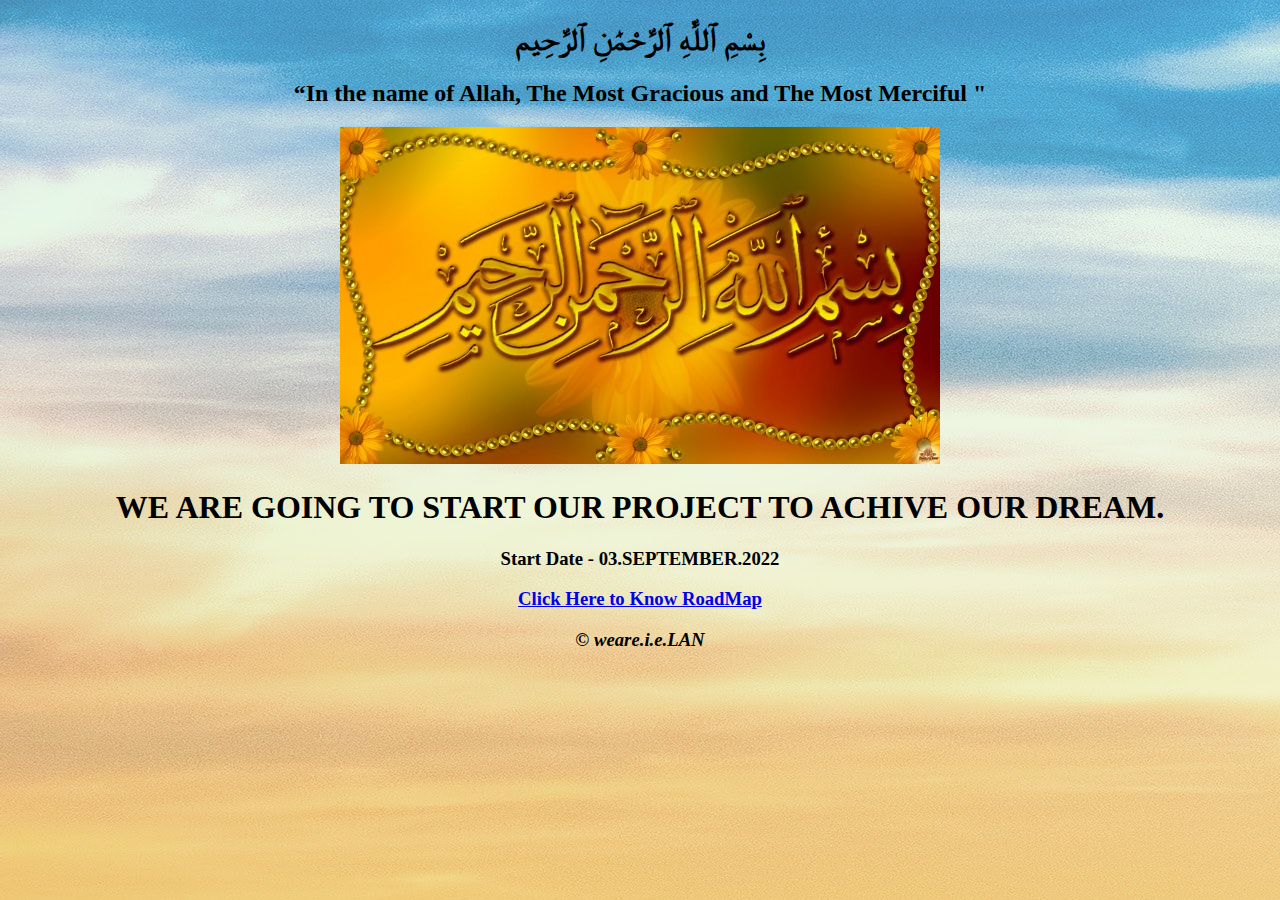
==== index.html @ c11145e5 "Initial commit" ====
<!DOCTYPE html>
<html lang="en">

<head>
    <meta charset="UTF-8">
    <meta http-equiv="X-UA-Compatible" content="IE=edge">
    <meta name="viewport" content="width=device-width, initial-scale=1.0">
    <link rel="stylesheet" href="css/style.css">
    <title>Home</title>
</head>

<body background="assets/background.jpg">
    <div>
        <h1>
            بِسْمِ ٱللَّٰهِ ٱلرَّحْمَٰنِ ٱلرَّحِيم
        </h1>
        <h2>“In the name of Allah, The Most Gracious and The Most Merciful "</h2>
        <img src="assets/Bismillah.jpg">
        <h1>WE ARE GOING TO START OUR PROJECT TO ACHIVE OUR DREAM.</h1>
        <h3>Start Date - 03.SEPTEMBER.2022</h3>
        <h3><a href="roadmap.html">Click Here to Know RoadMap</href></a></h3>
        
        <footer><h3 class="footer"><i class="fa fa-copyright" aria-hidden="true">© weare.i.e.LAN</i></h3>
        </footer>
    </div>

</body>

</html>
---- css/style.css ----
.aligncenter {
    text-align: center;
}

h1 {
    text-align: center;
}

p {
    text-align: center;
}

div {
    text-align: center;
}

.roadmap{
    text-align: left;
}

.footer{
    text-align: center;
}
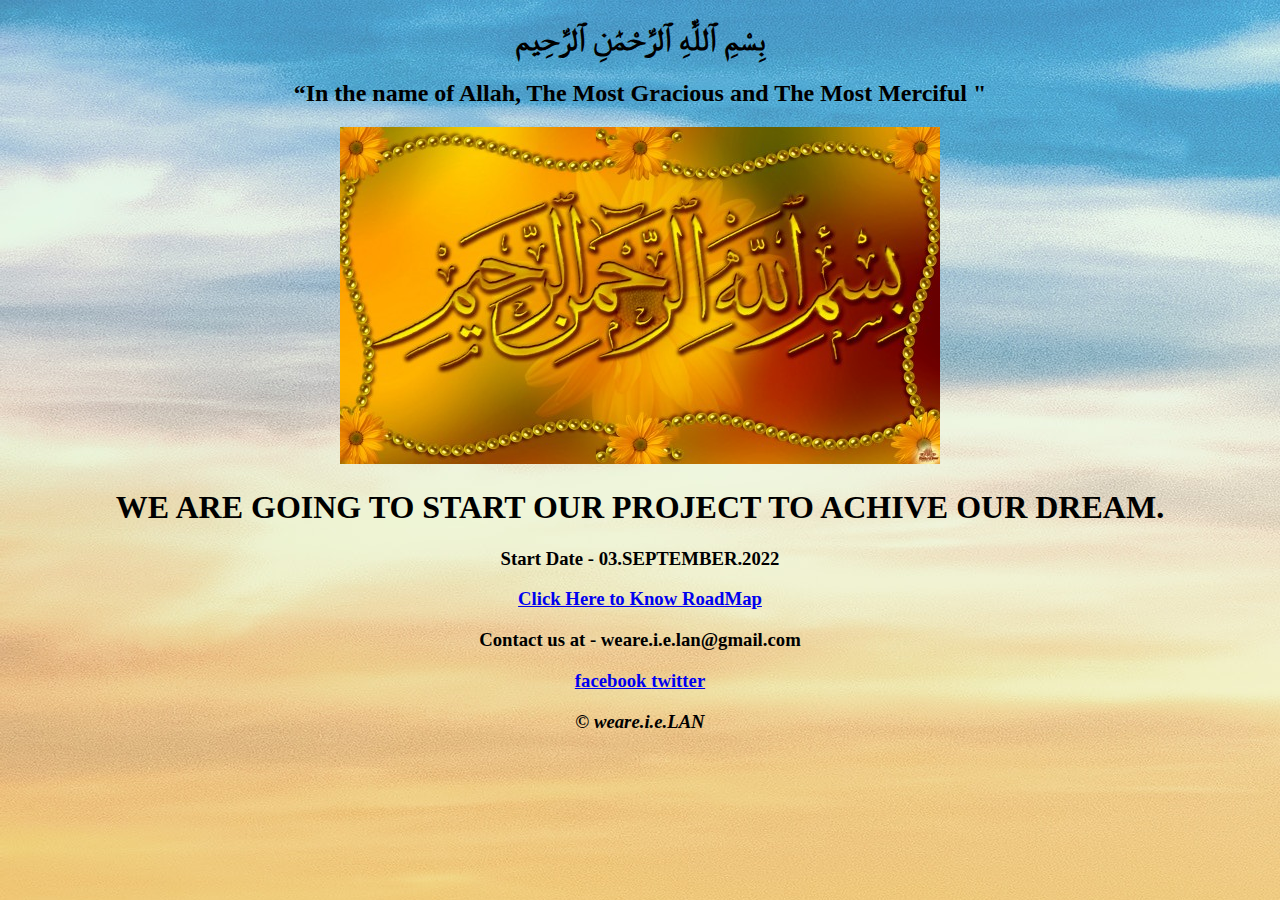
==== commit 572a9adb: "First Commit" ====
--- a/index.html
+++ b/index.html
@@ -19,8 +19,13 @@
         <h1>WE ARE GOING TO START OUR PROJECT TO ACHIVE OUR DREAM.</h1>
         <h3>Start Date - 03.SEPTEMBER.2022</h3>
         <h3><a href="roadmap.html">Click Here to Know RoadMap</href></a></h3>
-        
-        <footer><h3 class="footer"><i class="fa fa-copyright" aria-hidden="true">© weare.i.e.LAN</i></h3>
+
+        <footer>
+            
+            <h3>Contact us at - weare.i.e.lan@gmail.com</h3>
+            <h3><a href="https://www.facebook.com/weare.i.e.lan">facebook </a>
+            <a href="https://www.twitter.com/weare_ie_lan">twitter</a></h3>
+            <h3 class="footer"><i class="fa fa-copyright" aria-hidden="true">© weare.i.e.LAN</i></h3>
         </footer>
     </div>
 
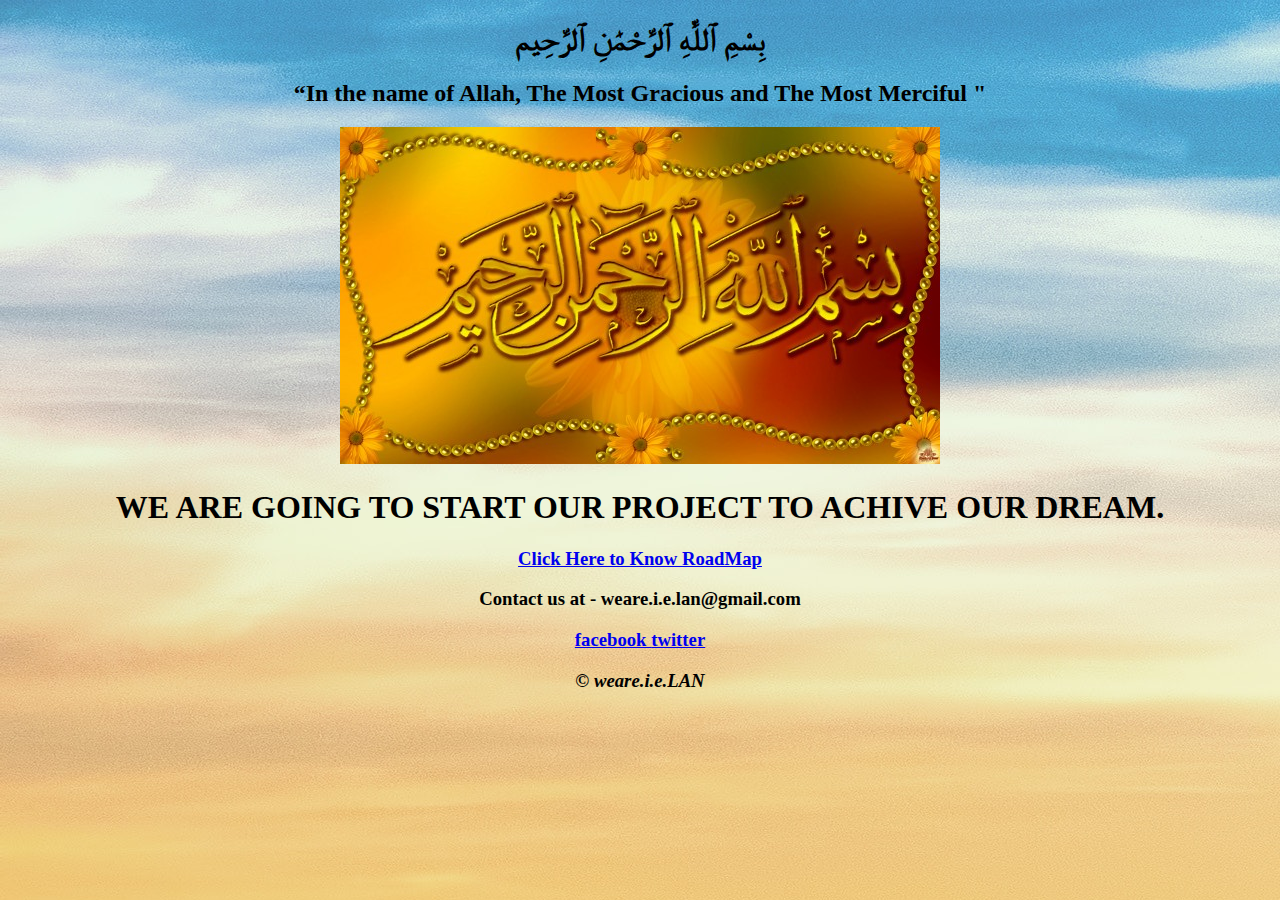
==== commit 7911edcb: "Update index.html" ====
--- a/index.html
+++ b/index.html
@@ -17,7 +17,7 @@
         <h2>“In the name of Allah, The Most Gracious and The Most Merciful "</h2>
         <img src="assets/Bismillah.jpg">
         <h1>WE ARE GOING TO START OUR PROJECT TO ACHIVE OUR DREAM.</h1>
-        <h3>Start Date - 03.SEPTEMBER.2022</h3>
+        <!--<h3>Start Date - 03.SEPTEMBER.2022</h3>-->
         <h3><a href="roadmap.html">Click Here to Know RoadMap</href></a></h3>
 
         <footer>
@@ -31,4 +31,4 @@
 
 </body>
 
-</html>+</html>
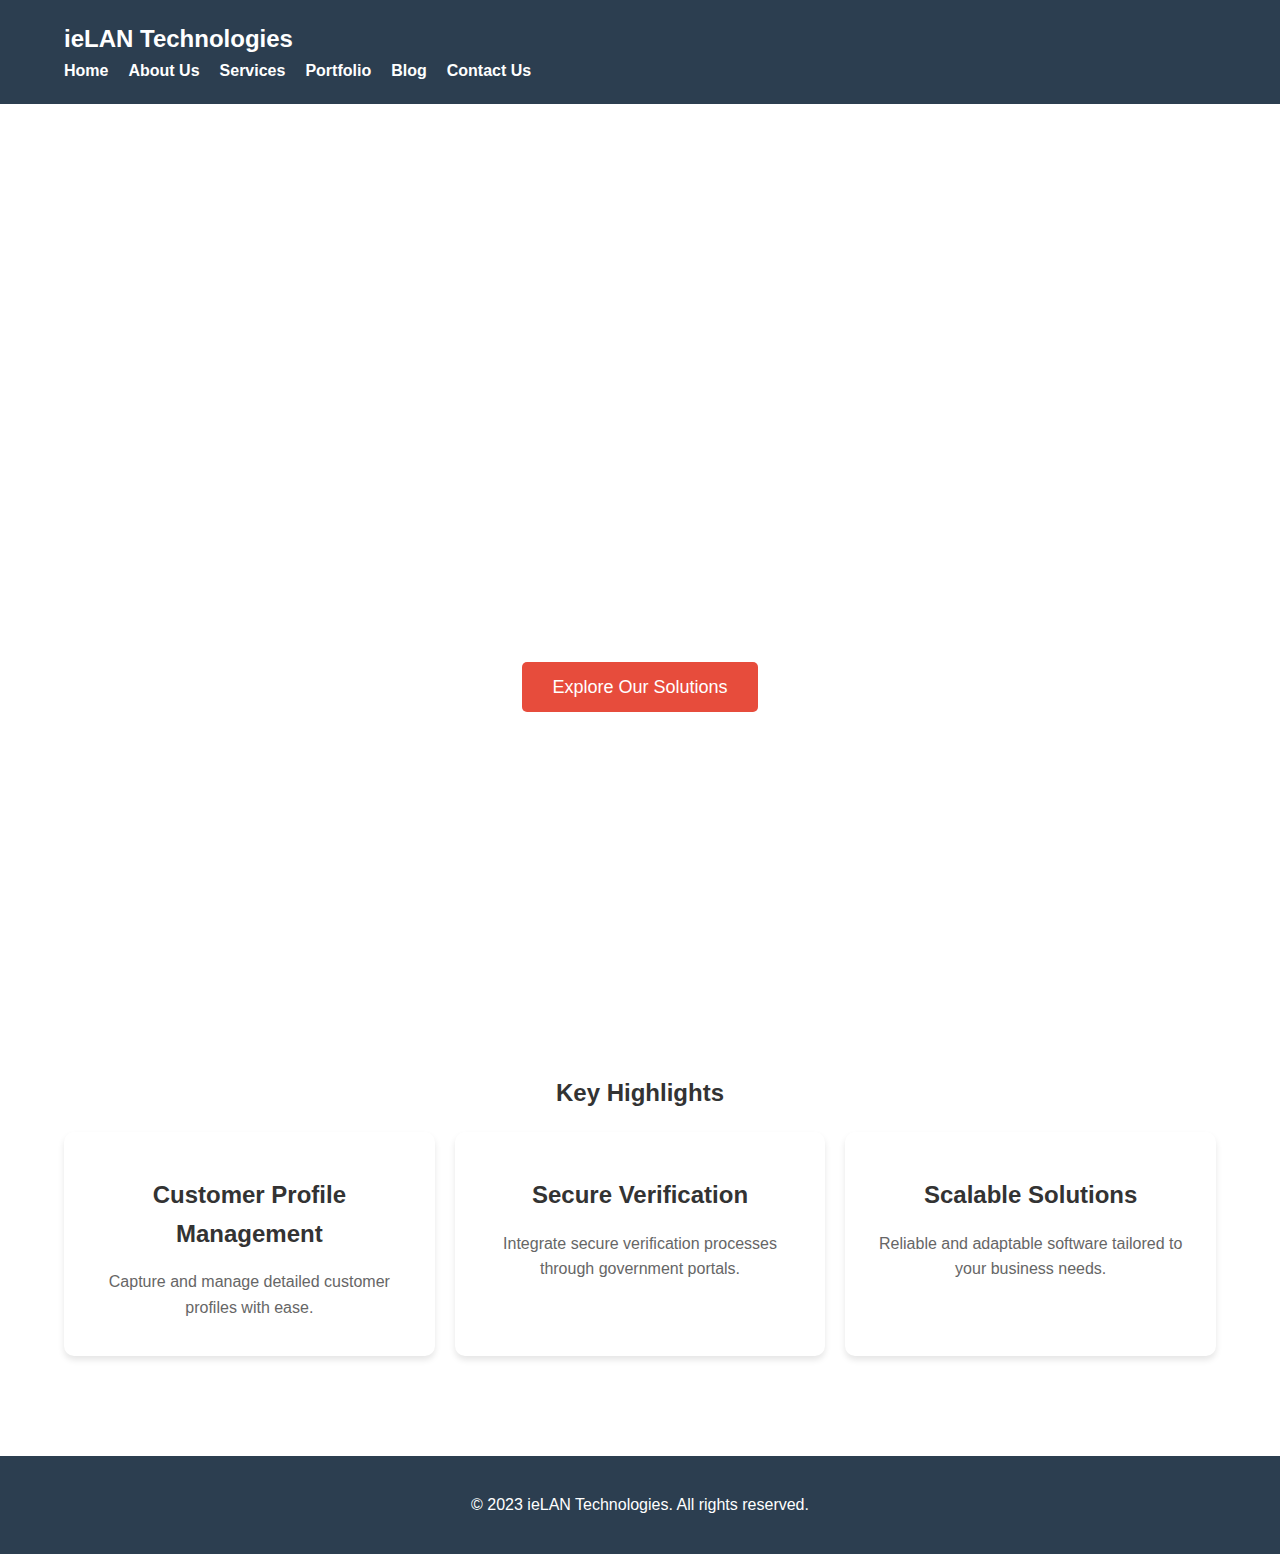
==== commit 99d111c7: "commit" ====
--- a/index.html
+++ b/index.html
@@ -1,34 +1,56 @@
-<!DOCTYPE html>
-<html lang="en">
-
-<head>
-    <meta charset="UTF-8">
-    <meta http-equiv="X-UA-Compatible" content="IE=edge">
-    <meta name="viewport" content="width=device-width, initial-scale=1.0">
-    <link rel="stylesheet" href="css/style.css">
-    <title>Home</title>
-</head>
-
-<body background="assets/background.jpg">
-    <div>
-        <h1>
-            بِسْمِ ٱللَّٰهِ ٱلرَّحْمَٰنِ ٱلرَّحِيم
-        </h1>
-        <h2>“In the name of Allah, The Most Gracious and The Most Merciful "</h2>
-        <img src="assets/Bismillah.jpg">
-        <h1>WE ARE GOING TO START OUR PROJECT TO ACHIVE OUR DREAM.</h1>
-        <!--<h3>Start Date - 03.SEPTEMBER.2022</h3>-->
-        <h3><a href="roadmap.html">Click Here to Know RoadMap</href></a></h3>
-
-        <footer>
-            
-            <h3>Contact us at - weare.i.e.lan@gmail.com</h3>
-            <h3><a href="https://www.facebook.com/weare.i.e.lan">facebook </a>
-            <a href="https://www.twitter.com/weare_ie_lan">twitter</a></h3>
-            <h3 class="footer"><i class="fa fa-copyright" aria-hidden="true">© weare.i.e.LAN</i></h3>
-        </footer>
-    </div>
-
-</body>
-
-</html>
+<!DOCTYPE html>
+<html lang="en">
+<head>
+    <meta charset="UTF-8">
+    <meta name="viewport" content="width=device-width, initial-scale=1.0">
+    <title>ieLAN Technologies - Home</title>
+    <link rel="stylesheet" href="css/styles.css">
+</head>
+<body>
+<header>
+    <div class="container">
+        <h1 class="logo">ieLAN Technologies</h1>
+        <nav>
+            <a href="index.html">Home</a>
+            <a href="about.html">About Us</a>
+            <a href="services.html">Services</a>
+            <a href="portfolio.html">Portfolio</a>
+            <a href="blog.html">Blog</a>
+            <a href="contact.html">Contact Us</a>
+        </nav>
+    </div>
+</header>
+
+<section class="hero">
+    <div class="container">
+        <h1>Empowering Businesses with Innovative Solutions</h1>
+        <p>Customizable software for seamless operations and secure data management.</p>
+        <a href="#services" class="cta-button">Explore Our Solutions</a>
+    </div>
+</section>
+
+<section id="highlights" class="container">
+    <h2>Key Highlights</h2>
+    <div class="highlight-cards">
+        <div class="card">
+            <h3>Customer Profile Management</h3>
+            <p>Capture and manage detailed customer profiles with ease.</p>
+        </div>
+        <div class="card">
+            <h3>Secure Verification</h3>
+            <p>Integrate secure verification processes through government portals.</p>
+        </div>
+        <div class="card">
+            <h3>Scalable Solutions</h3>
+            <p>Reliable and adaptable software tailored to your business needs.</p>
+        </div>
+    </div>
+</section>
+
+<footer>
+    <div class="container">
+        <p>&copy; 2023 ieLAN Technologies. All rights reserved.</p>
+    </div>
+</footer>
+</body>
+</html>--- a/css/styles.css
+++ b/css/styles.css
@@ -0,0 +1,332 @@
+/* General Styles */
+body {
+    font-family: 'Roboto', sans-serif;
+    margin: 0;
+    padding: 0;
+    line-height: 1.6;
+    color: #333;
+}
+
+.container {
+    width: 90%;
+    max-width: 1200px;
+    margin: 0 auto;
+}
+
+/* Header */
+header {
+    background: #2c3e50;
+    color: #fff;
+    padding: 20px 0;
+}
+
+header .logo {
+    margin: 0;
+    font-size: 24px;
+}
+
+nav {
+    display: flex;
+    gap: 20px;
+}
+
+nav a {
+    color: #fff;
+    text-decoration: none;
+    font-weight: bold;
+}
+
+/* Hero Section */
+.hero {
+   // background: url('/assets/hero-bg2.jpg') no-repeat center center/cover;
+    height: 100vh;
+    display: flex;
+    align-items: center;
+    justify-content: center;
+    text-align: center;
+    color: #fff;
+}
+
+.hero h1 {
+    font-size: 48px;
+    margin-bottom: 20px;
+}
+
+.hero p {
+    font-size: 20px;
+    margin-bottom: 30px;
+}
+
+.cta-button {
+    background: #e74c3c;
+    padding: 15px 30px;
+    color: #fff;
+    text-decoration: none;
+    border-radius: 5px;
+    font-size: 18px;
+}
+
+/* Highlights Section */
+#highlights {
+    padding: 50px 0;
+    text-align: center;
+}
+
+.highlight-cards {
+    display: flex;
+    gap: 20px;
+    justify-content: center;
+}
+
+.card {
+    background: #fff;
+    padding: 20px;
+    border-radius: 10px;
+    box-shadow: 0 4px 6px rgba(0, 0, 0, 0.1);
+    width: 30%;
+}
+
+.card h3 {
+    font-size: 24px;
+    margin-bottom: 10px;
+}
+
+.card p {
+    font-size: 16px;
+    color: #666;
+}
+
+/* Footer */
+footer {
+    background: #2c3e50;
+    color: #fff;
+    text-align: center;
+    padding: 20px 0;
+    margin-top: 50px;
+}
+
+
+
+/* About Us Section */
+.about {
+    padding: 50px 0;
+    text-align: center;
+}
+
+.about h1 {
+    font-size: 36px;
+    margin-bottom: 20px;
+}
+
+.about p {
+    font-size: 18px;
+    color: #666;
+    max-width: 800px;
+    margin: 0 auto 40px;
+}
+
+.team-cards {
+    display: flex;
+    gap: 20px;
+    justify-content: center;
+}
+
+.team-cards .card {
+    background: #fff;
+    padding: 20px;
+    border-radius: 10px;
+    box-shadow: 0 4px 6px rgba(0, 0, 0, 0.1);
+    width: 30%;
+}
+
+.team-cards img {
+    width: 100%;
+    border-radius: 10px;
+    margin-bottom: 15px;
+}
+
+.team-cards h3 {
+    font-size: 24px;
+    margin-bottom: 10px;
+}
+
+.team-cards p {
+    font-size: 16px;
+    color: #666;
+}
+
+
+/* Services Section */
+.services {
+    padding: 50px 0;
+    text-align: center;
+}
+
+.services h1 {
+    font-size: 36px;
+    margin-bottom: 40px;
+}
+
+.service-cards {
+    display: flex;
+    gap: 20px;
+    justify-content: center;
+}
+
+.service-cards .card {
+    background: #fff;
+    padding: 20px;
+    border-radius: 10px;
+    box-shadow: 0 4px 6px rgba(0, 0, 0, 0.1);
+    width: 30%;
+}
+
+.service-cards h3 {
+    font-size: 24px;
+    margin-bottom: 10px;
+}
+
+.service-cards p {
+    font-size: 16px;
+    color: #666;
+}
+
+
+
+/* Portfolio Section */
+.portfolio {
+    padding: 50px 0;
+    text-align: center;
+}
+
+.portfolio h1 {
+    font-size: 36px;
+    margin-bottom: 40px;
+}
+
+.portfolio-cards {
+    display: flex;
+    gap: 20px;
+    justify-content: center;
+}
+
+.portfolio-cards .card {
+    background: #fff;
+    padding: 20px;
+    border-radius: 10px;
+    box-shadow: 0 4px 6px rgba(0, 0, 0, 0.1);
+    width: 30%;
+}
+
+.portfolio-cards img {
+    width: 100%;
+    border-radius: 10px;
+    margin-bottom: 15px;
+}
+
+.portfolio-cards h3 {
+    font-size: 24px;
+    margin-bottom: 10px;
+}
+
+.portfolio-cards p {
+    font-size: 16px;
+    color: #666;
+}
+
+
+
+/* Blog Section */
+.blog {
+    padding: 50px 0;
+    text-align: center;
+}
+
+.blog h1 {
+    font-size: 36px;
+    margin-bottom: 40px;
+}
+
+.blog-posts {
+    display: flex;
+    gap: 20px;
+    justify-content: center;
+}
+
+.blog-posts .post {
+    background: #fff;
+    padding: 20px;
+    border-radius: 10px;
+    box-shadow: 0 4px 6px rgba(0, 0, 0, 0.1);
+    width: 30%;
+}
+
+.blog-posts img {
+    width: 100%;
+    border-radius: 10px;
+    margin-bottom: 15px;
+}
+
+.blog-posts h3 {
+    font-size: 24px;
+    margin-bottom: 10px;
+}
+
+.blog-posts p {
+    font-size: 16px;
+    color: #666;
+    margin-bottom: 15px;
+}
+
+.read-more {
+    color: #e74c3c;
+    text-decoration: none;
+    font-weight: bold;
+}
+
+
+/* Contact Section */
+.contact {
+    padding: 50px 0;
+    text-align: center;
+}
+
+.contact h1 {
+    font-size: 36px;
+    margin-bottom: 40px;
+}
+
+.contact-form {
+    max-width: 600px;
+    margin: 0 auto 40px;
+    text-align: left;
+}
+
+.contact-form label {
+    display: block;
+    margin-bottom: 5px;
+    font-weight: bold;
+}
+
+.contact-form input,
+.contact-form textarea {
+    width: 100%;
+    padding: 10px;
+    margin-bottom: 20px;
+    border: 1px solid #ccc;
+    border-radius: 5px;
+}
+
+.contact-form button {
+    background: #e74c3c;
+    color: #fff;
+    padding: 10px 20px;
+    border: none;
+    border-radius: 5px;
+    cursor: pointer;
+}
+
+.contact-details {
+    font-size: 18px;
+    color: #666;
+}